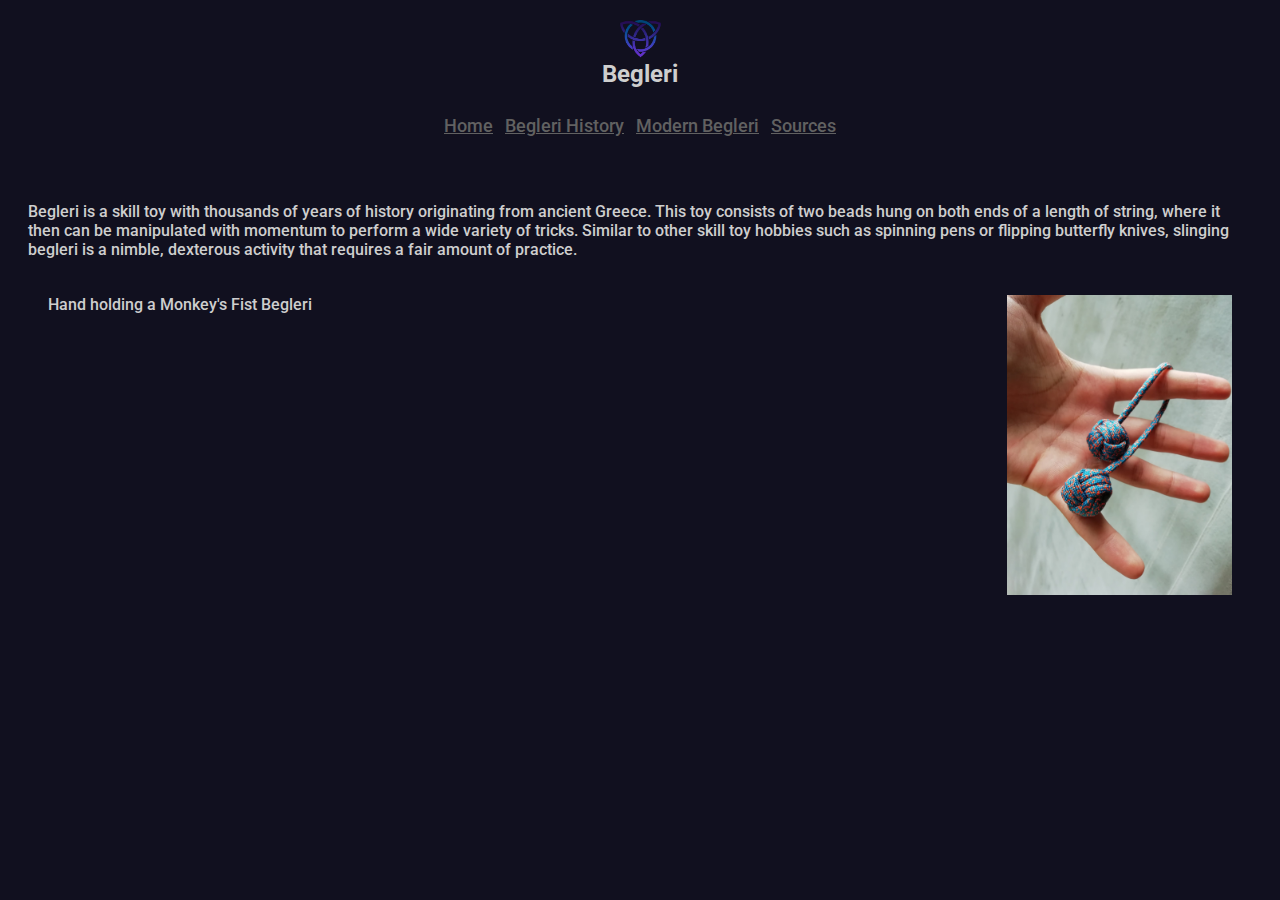
==== index.html @ 639c86f5 "Update index.html" ====
<!DOCTYPE html>
<html lang="en">

<head>
	<title>Begleri</title>
	<link rel="icon" type="png" href="img/bglr.png">
	<link rel="stylesheet" href="css/index.css">
	<link rel="preconnect" href="https://fonts.googleapis.com">
	<link rel="preconnect" href="https://fonts.gstatic.com" crossorigin>
	<link href="https://fonts.googleapis.com/css2?family=Roboto&display=swap" rel="stylesheet">
</head>

<body>
	<div class="main">
		<div class="main-content">
			<div class="main-content-text">
                <div class="header">
					<div id="contain">
						<img alt="Begleri" src="img/bglr.png" width="45px" height="45px"><h2>Begleri</h2>
					</div>
					<div id="links">
						<li> <a href="index.html">Home</a></li> &nbsp;
						<li> <a href="history.html">Begleri History</a></li> &nbsp;
						<li> <a href="modern.html">Modern Begleri</a></li> &nbsp;
						<li> <a href="resources.html">Sources</a></li>
	  </div> 
	</div>
      </div>
    </div>
  </div>
			<br>
			<br>
			<p>Begleri is a skill toy with thousands of years of history originating from ancient Greece. This toy consists of two beads hung on both 
				ends of a length of string, where it then can be manipulated with momentum to perform a wide variety of tricks. Similar to other 
				skill toy hobbies such as spinning pens or flipping butterfly knives, slinging begleri is a nimble, dexterous activity that requires 
				a fair amount of practice.</p>
			<figure>
  <img src="img/begleri1.jpg" alt="Hand with monkey's fist begleri" style="width:225px;height:300px;float:right;">
  <figcaption>Hand holding a Monkey's Fist Begleri</figcaption>
</figure>
       
  
          
  </body>
</html>
---- css/index.css ----
div.image {
   margin-top: 3px;
}

p {
   margin: 20px;
}

img {  
  float: none; 
  margin-bottom: -30px;
}
 
.words {
   float: left;
}

div.texts {
 font-weight: bold;
 font-size: 30px;
 
}

a:link {
  color: #616161;
  font-size: 18px;
}

a:visited {
   color:#64558a
}

#hp  {
float: right;    
 margin: 0 0 0 15px;
}

html {
  height: 100%;
}

body {
  font-family: 'Roboto', sans-serif;
  font-weight: 500;
  color: #cecece;
  background-color: #11101f;
  padding: 0.25px;
  display: flex;
  flex-direction: column;
}

.header {
  text-align: center;
  padding: 8px;
}

.links {
   font-size: 20px;
   text-align: center;
   height: 22px;
   width: 100%;
}

h2 {
  text-align: center;
  height: 30px;
  margin: 25px 0;
  color: #cecece;
}

h1 span {
  white-space: nowrap;
  color: #cecece;
}

li {
    display: inline
}

.flex-parent {
  font-family: 'Roboto', sans-serif;
  display: flex;
  flex-direction: column;
  justify-content: center;
  align-items: center;
  width: 100%;
  height: 100%;
  min-height: 500px;
}

.input-flex-container {
  display: flex;
  justify-content: space-around;
  align-items: center;
  flex-wrap: wrap;
  width: 80vw;
  max-width: 1000px;
  position: relative;
  z-index: 0;
  margin-left: calc((80vw - 25px) / 20);
}

input {
  width: 25px;
  height: 25px;
  background-color: #2C3E50;
  position: relative;
  border-radius: 50%;
  display: block;
  -moz-appearance: none;
  -webkit-appearance: none;
  appearance: none;
  cursor: pointer;
  transition: transform .15s;
}
input:focus {
  outline: none;
}
input::before, input::after {
  content: "";
  display: block;
  position: absolute;
  z-index: -1;
  top: 50%;
  transform: translateY(-50%);
  background-color: #2C3E50;
  width: 4vw;
  height: 5px;
  max-width: 50px;
}
input::before {
  left: calc(-4vw + 12.5px);
ul {
  list-style-type: none;
  margin: 0;
  padding: 0;
  overflow: hidden;
  background-color: #333;
}

li {
  float: left;
  border-right:1px solid #bbb;
}

li:last-child {
  border-right: none;
}

li a {
  display: block;
  color: white;
  text-align: center;
  padding: 14px 16px;
  text-decoration: none;
}

li a:hover:not(.active) {
  background-color: #111;
}

.active {
  background-color: #04AA6D;
}
}
input::after {
  right: calc(-4vw + 12.5px);
}
input:checked {
  background-color: #2C3E50;
}
input:checked::before {
  background-color: #2C3E50;
}
input:checked::after {
  background-color: #AEB6BF;
}
input:checked ~ input, input:checked ~ input::before, input:checked ~ input::after {
  background-color: #AEB6BF;
}
input:checked + .dot-info span {
  font-size: 12px;
  font-weight: bold;
}

.dot-info {
  width: 25px;
  height: 25px;
  display: block;
  visibility: hidden;
  position: relative;
  z-index: -1;
  left: calc((((80vw - 25px) / 20) * -1) - 1px);
}
.input:hover {
  transform: scale(1.2);
}
.dot-info span {
  visibility: visible;
  position: absolute;
  font-size: 12px;
  color: #cecece;
}
.dot-info span.year {
  bottom: -30px;
  left: 50%;
  transform: translateX(-50%);
  color: #cecece;
}
.dot-info span.label {
  top: -65px;
  left: 0;
  transform: rotateZ(-45deg);
  width: 70px;
  text-indent: -10px;
  color: #cecece;
}

#timeline-descriptions-wrapper {
  width: 100%;
  margin-top: 140px;
  font-size: 22px;
  font-weight: 400;
  margin-left: calc((-80vw - 25px) / 20);
}
#timeline-descriptions-wrapper p {
  margin-top: 0;
  display: none;
  color: #cecece;
}

input[data-description="1910"]:checked ~ #timeline-descriptions-wrapper p[data-description="1910"] {
  display: block;
}

input[data-description="1920"]:checked ~ #timeline-descriptions-wrapper p[data-description="1920"] {
  display: block;
}

input[data-description="1930"]:checked ~ #timeline-descriptions-wrapper p[data-description="1930"] {
  display: block;
}

input[data-description="1940"]:checked ~ #timeline-descriptions-wrapper p[data-description="1940"] {
  display: block;
}

input[data-description="1950"]:checked ~ #timeline-descriptions-wrapper p[data-description="1950"] {
  display: block;
}

input[data-description="1960"]:checked ~ #timeline-descriptions-wrapper p[data-description="1960"] {
  display: block;
}

input[data-description="1970"]:checked ~ #timeline-descriptions-wrapper p[data-description="1970"] {
  display: block;
}

input[data-description="1980"]:checked ~ #timeline-descriptions-wrapper p[data-description="1980"] {
  display: block;
}

input[data-description="1990"]:checked ~ #timeline-descriptions-wrapper p[data-description="1990"] {
  display: block;
}

input[data-description="2000"]:checked ~ #timeline-descriptions-wrapper p[data-description="2000"] {
  display: block;
}

@media (min-width: 1250px) {
  .input-flex-container {
    margin-left: 62.5px;
  }

  input::before {
    left: -37.5px;
  }
  input::after {
    right: -37.5px;
  }

  .dot-info {
    left: calc((((1000px - 25px) / 20) * -1) - 1px);
  }

  #timeline-descriptions-wrapper {
    margin-left: -37.5px;
  }
}
@media (max-width: 630px) {
  .flex-parent {
    justify-content: initial;
  }

  .input-flex-container {
    flex-wrap: wrap;
    justify-content: center;
    width: 400px;
    height: auto;
    margin-top: 15vh;
    margin-left: 0;
    padding-bottom: 30px;
  }

  input, .dot-info {
    width: 60px;
    height: 60px;
    margin: 0 10px 50px;
  }

  input {
    background-color: transparent !important;
    z-index: 1;
  }
  input::before, input::after {
    content: none;
  }
  input:checked + .dot-info {
    background-color: #2C3E50;
  }
  input:checked + .dot-info span.year {
    font-size: 14px;
  }
  input:checked + .dot-info span.label {
    font-size: 12px;
  }

  .dot-info {
    visibility: visible;
    border-radius: 50%;
    z-index: 0;
    left: 0;
    margin-left: -70px;
    background-color: #AEB6BF;
  }
  .dot-info span.year {
    top: 0;
    left: 0;
    transform: none;
    width: 100%;
    height: 100%;
    display: flex;
    justify-content: center;
    align-items: center;
    color: #ECF0F1;
  }
  .dot-info span.label {
    top: calc(100% + 5px);
    left: 50%;
    transform: translateX(-50%);
    text-indent: 0;
    text-align: center;
  }

  #timeline-descriptions-wrapper {
    margin-top: 30px;
    margin-left: 0;
    text-align: center;
  }
}
@media (max-width: 480px) {
  .input-flex-container {
    width: 340px;
  }
}
@media (max-width: 400px) {
  .input-flex-container {
    width: 300px;
  }
}
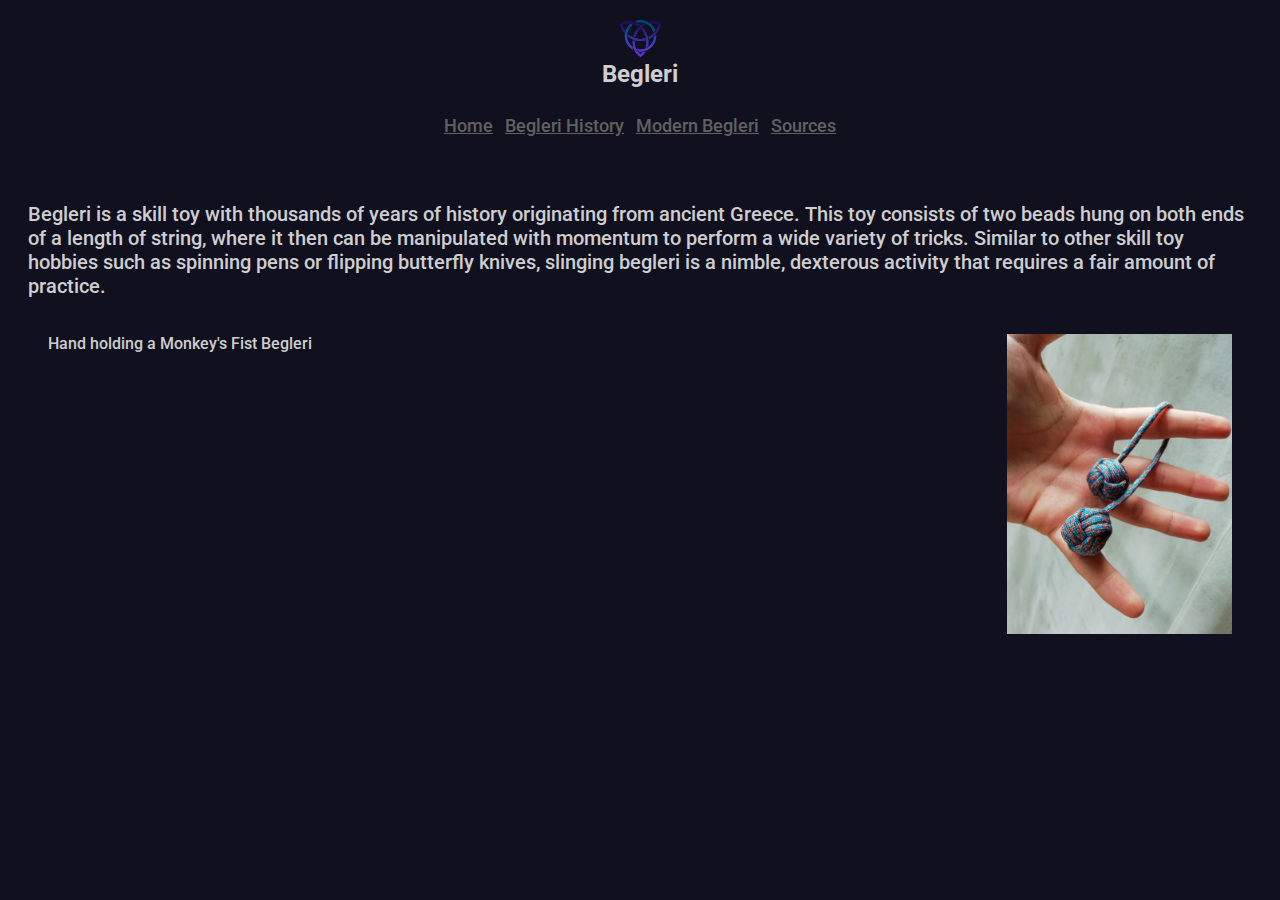
==== commit e8ea8b0f: "Update index.html" ====
--- a/index.html
+++ b/index.html
@@ -16,7 +16,7 @@
 			<div class="main-content-text">
                 <div class="header">
 					<div id="contain">
-						<img alt="Begleri" src="img/bglr.png" width="45px" height="45px"><h2>Begleri</h2>
+						<img alt="Begleri" src="img/bglr.png" width="45px" height="45px" style="float:none;margin-bottom:-30px;"><h2>Begleri</h2>
 					</div>
 					<div id="links">
 						<li> <a href="index.html">Home</a></li> &nbsp;
--- a/css/index.css
+++ b/css/index.css
@@ -4,13 +4,9 @@
 
 p {
    margin: 20px;
-}
-
-img {  
-  float: none; 
-  margin-bottom: -30px;
-}
- 
+   font-size: 20px;
+}
+
 .words {
    float: left;
 }
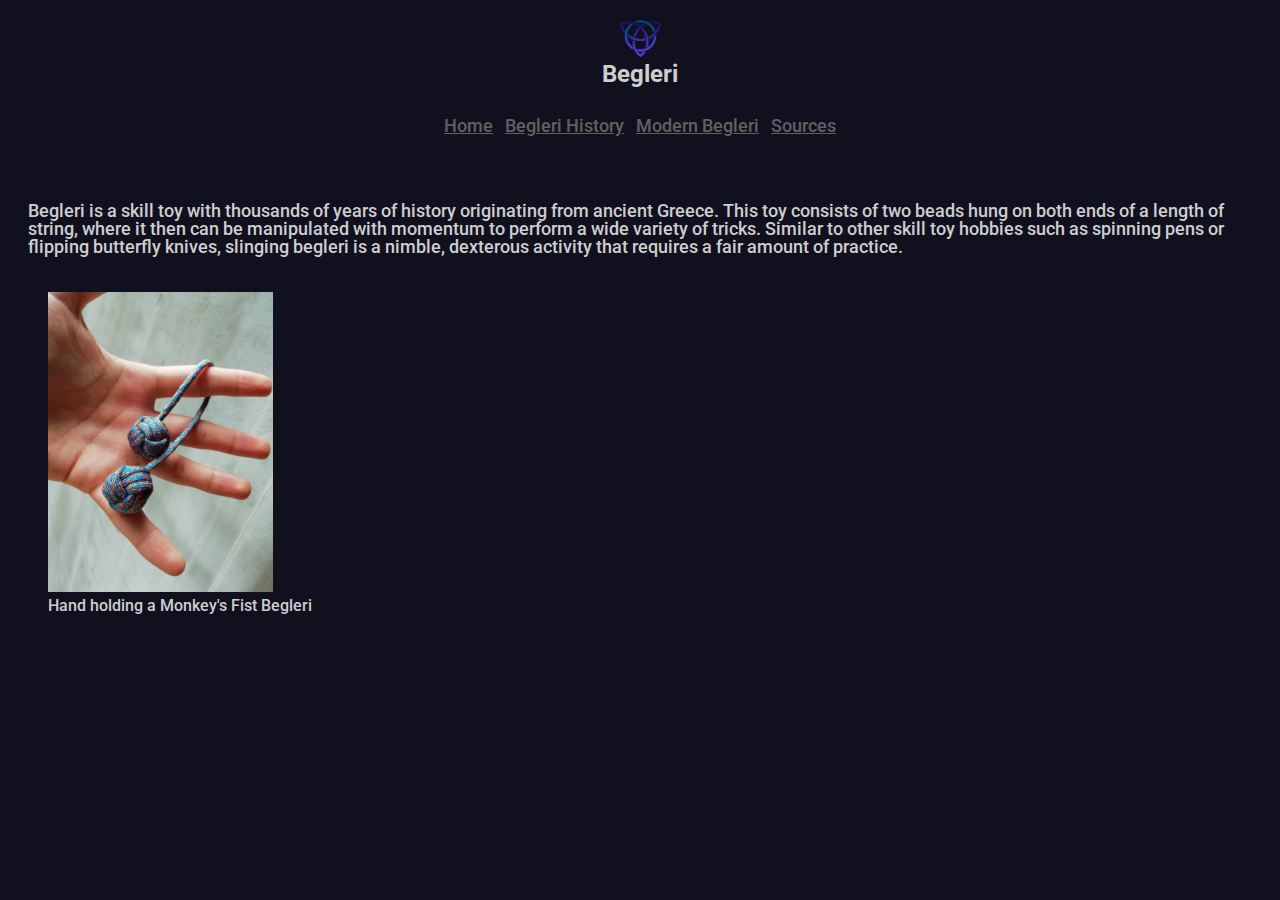
==== commit fb5ec189: "Update index.html" ====
--- a/index.html
+++ b/index.html
@@ -35,7 +35,7 @@
 				skill toy hobbies such as spinning pens or flipping butterfly knives, slinging begleri is a nimble, dexterous activity that requires 
 				a fair amount of practice.</p>
 			<figure>
-  <img src="img/begleri1.jpg" alt="Hand with monkey's fist begleri" style="width:225px;height:300px;float:right;">
+  <img src="img/begleri1.jpg" alt="Hand with monkey's fist begleri" style="width:225px;height:300px;">
   <figcaption>Hand holding a Monkey's Fist Begleri</figcaption>
 </figure>
        
--- a/css/index.css
+++ b/css/index.css
@@ -4,7 +4,8 @@
 
 p {
    margin: 20px;
-   font-size: 20px;
+   font-size: 18px;
+   line-height: 1;
 }
 
 .words {
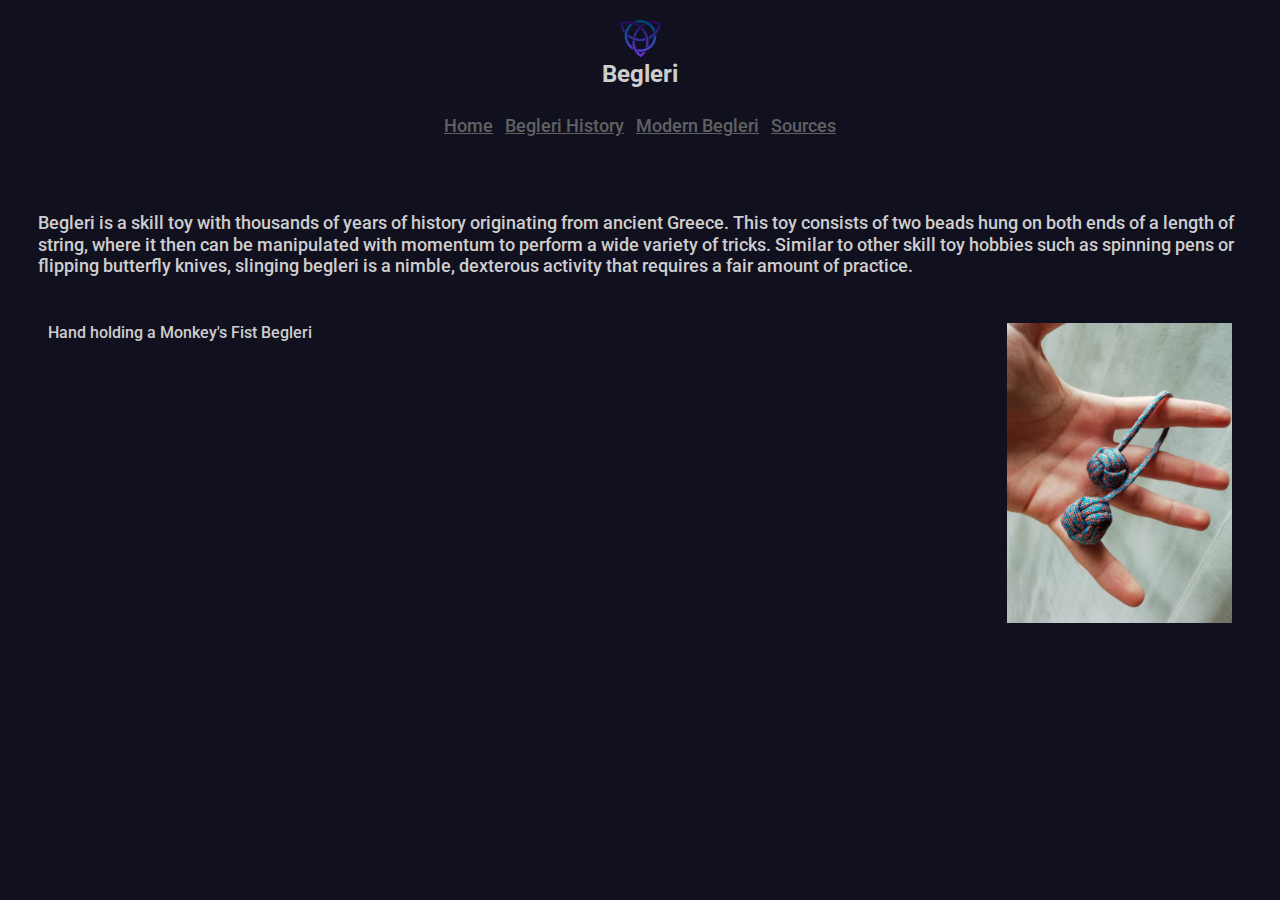
==== commit 6126acb9: "Update index.html" ====
--- a/index.html
+++ b/index.html
@@ -34,9 +34,9 @@
 				ends of a length of string, where it then can be manipulated with momentum to perform a wide variety of tricks. Similar to other 
 				skill toy hobbies such as spinning pens or flipping butterfly knives, slinging begleri is a nimble, dexterous activity that requires 
 				a fair amount of practice.</p>
-			<figure>
-  <img src="img/begleri1.jpg" alt="Hand with monkey's fist begleri" style="width:225px;height:300px;">
-  <figcaption>Hand holding a Monkey's Fist Begleri</figcaption>
+			<div class="floater"><figure>
+  <img src="img/begleri1.jpg" alt="Hand with monkey's fist begleri" style="width:225px;height:300px;float:right;">
+				<figcaption>Hand holding a Monkey's Fist Begleri</figcaption></div>
 </figure>
        
   
--- a/css/index.css
+++ b/css/index.css
@@ -2,10 +2,18 @@
    margin-top: 3px;
 }
 
+.floater {
+   float:right;
+}
+
+.floatel {
+   float:left;
+}
+
 p {
-   margin: 20px;
+   margin: 30px;
    font-size: 18px;
-   line-height: 1;
+   line-height: 1.2;
 }
 
 .words {
@@ -214,7 +222,7 @@
 }
 
 #timeline-descriptions-wrapper {
-  width: 100%;
+  width: 52%;
   margin-top: 140px;
   font-size: 22px;
   font-weight: 400;
@@ -222,27 +230,16 @@
 }
 #timeline-descriptions-wrapper p {
   margin-top: 0;
+  margin-left: -500px;
   display: none;
   color: #cecece;
 }
 
-input[data-description="1910"]:checked ~ #timeline-descriptions-wrapper p[data-description="1910"] {
-  display: block;
-}
-
-input[data-description="1920"]:checked ~ #timeline-descriptions-wrapper p[data-description="1920"] {
-  display: block;
-}
-
-input[data-description="1930"]:checked ~ #timeline-descriptions-wrapper p[data-description="1930"] {
-  display: block;
-}
-
-input[data-description="1940"]:checked ~ #timeline-descriptions-wrapper p[data-description="1940"] {
-  display: block;
-}
-
-input[data-description="1950"]:checked ~ #timeline-descriptions-wrapper p[data-description="1950"] {
+input[data-description="500 BCE"]:checked ~ #timeline-descriptions-wrapper p[data-description="500 BCE"] {
+  display: block;
+}
+
+input[data-description="300 AD"]:checked ~ #timeline-descriptions-wrapper p[data-description="300 AD"] {
   display: block;
 }
 
@@ -250,25 +247,21 @@
   display: block;
 }
 
-input[data-description="1970"]:checked ~ #timeline-descriptions-wrapper p[data-description="1970"] {
-  display: block;
-}
-
-input[data-description="1980"]:checked ~ #timeline-descriptions-wrapper p[data-description="1980"] {
-  display: block;
-}
-
 input[data-description="1990"]:checked ~ #timeline-descriptions-wrapper p[data-description="1990"] {
   display: block;
 }
 
-input[data-description="2000"]:checked ~ #timeline-descriptions-wrapper p[data-description="2000"] {
+input[data-description="2010"]:checked ~ #timeline-descriptions-wrapper p[data-description="2010"] {
+  display: block;
+}
+
+input[data-description="2017"]:checked ~ #timeline-descriptions-wrapper p[data-description="2017"] {
   display: block;
 }
 
 @media (min-width: 1250px) {
   .input-flex-container {
-    margin-left: 62.5px;
+    margin-left: 600.5px;
   }
 
   input::before {
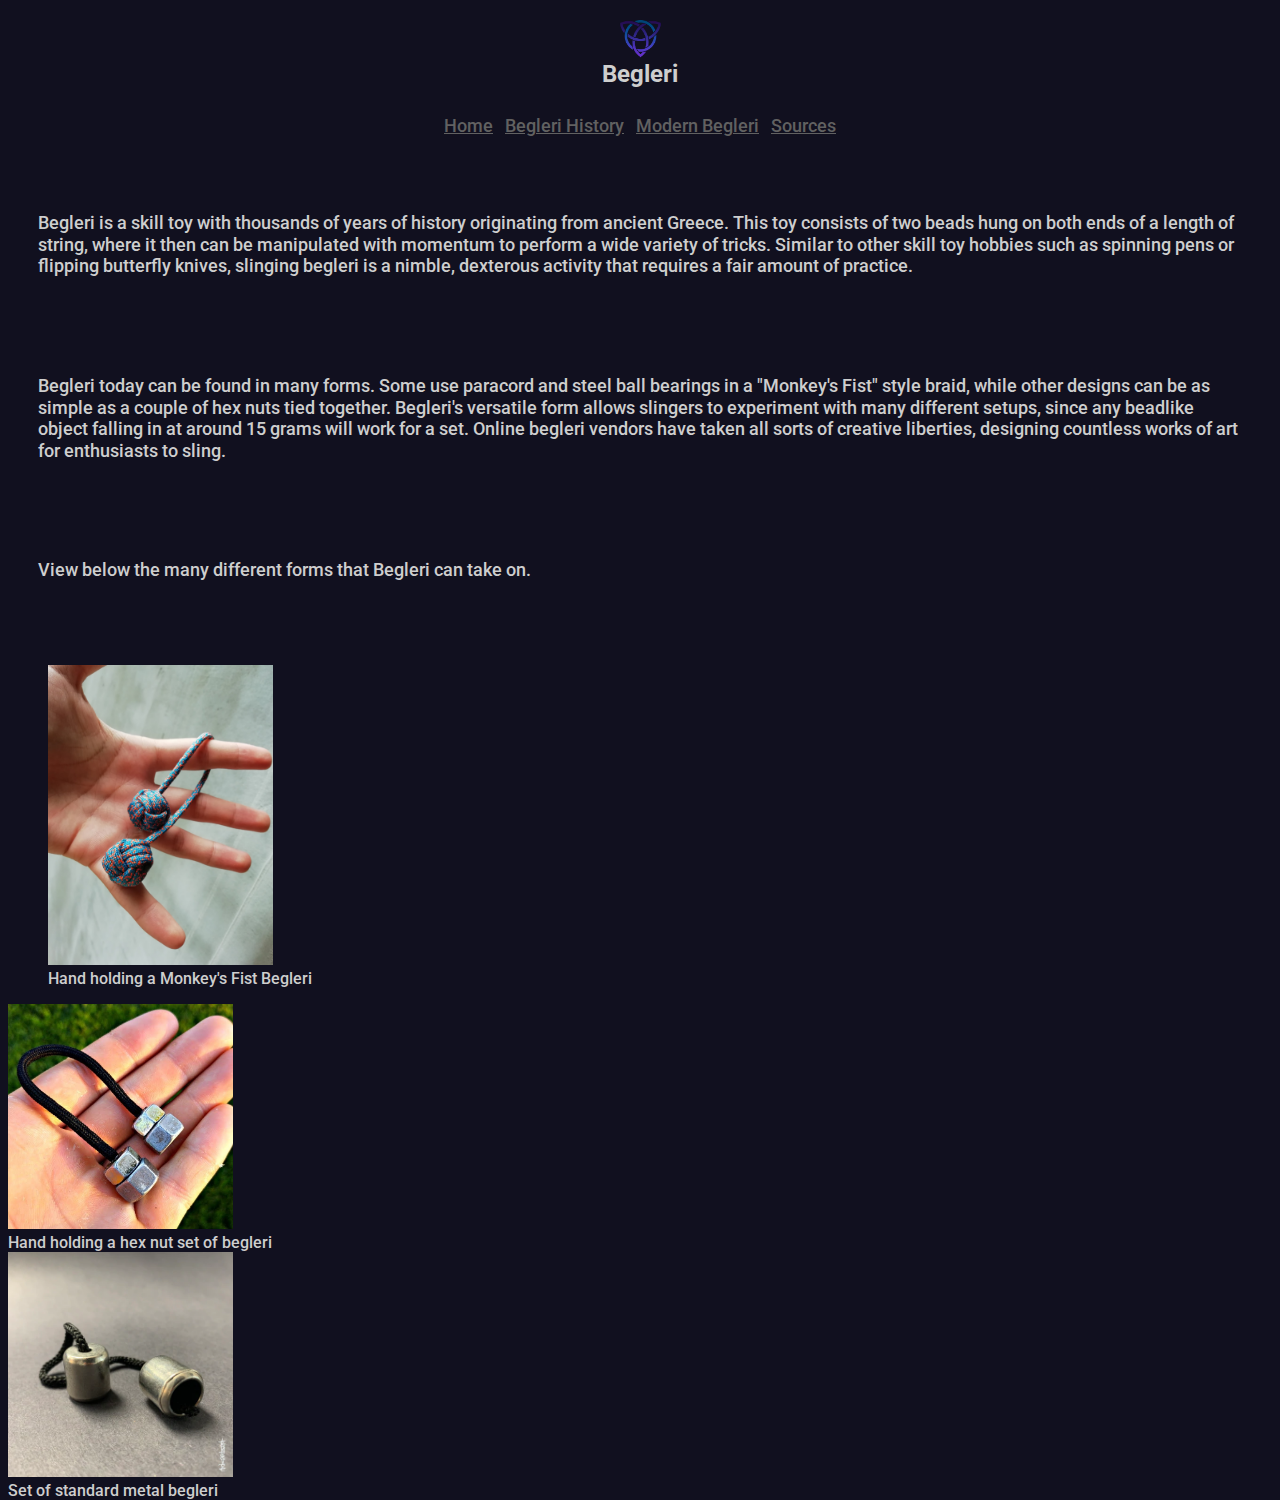
==== commit a036457e: "Update index.html" ====
--- a/index.html
+++ b/index.html
@@ -33,10 +33,19 @@
 			<p>Begleri is a skill toy with thousands of years of history originating from ancient Greece. This toy consists of two beads hung on both 
 				ends of a length of string, where it then can be manipulated with momentum to perform a wide variety of tricks. Similar to other 
 				skill toy hobbies such as spinning pens or flipping butterfly knives, slinging begleri is a nimble, dexterous activity that requires 
-				a fair amount of practice.</p>
+				a fair amount of practice.</p><br><br>
+			<p>Begleri today can be found in many forms. Some use paracord and steel ball bearings in a "Monkey's Fist" style braid, while other designs 
+				can be as simple as a couple of hex nuts tied together. Begleri's versatile form allows slingers to experiment with many different  
+				setups, since any beadlike object falling in at around 15 grams will work for a set. Online begleri vendors have taken all sorts of 
+				creative liberties, designing countless works of art for enthusiasts to sling.</p><br><br>
+	<p>View below the many different forms that Begleri can take on.</p><br><br>
 			<div class="floater"><figure>
-  <img src="img/begleri1.jpg" alt="Hand with monkey's fist begleri" style="width:225px;height:300px;float:right;">
-				<figcaption>Hand holding a Monkey's Fist Begleri</figcaption></div>
+  <li><img src="img/begleri1.jpg" alt="Hand with monkey's fist begleri" style="width:225px;height:300px;">
+	  <figcaption>Hand holding a Monkey's Fist Begleri</figcaption></div></li>
+	<li><img src="img/hexnut.jpg" alt="Hexnut begleri" style="width:225px;height:225px;">
+		<figcaption>Hand holding a hex nut set of begleri</figcaption></div></li>
+<li><img src="img/standard.png" alt="Aroundsquare's standard begleri" style="width:225px;height:225px;">
+		<figcaption>Set of standard metal begleri</figcaption></div></li>
 </figure>
        
   
--- a/css/index.css
+++ b/css/index.css
@@ -4,6 +4,10 @@
 
 .floater {
    float:right;
+}
+
+.oee {
+   margin-top: -100px;
 }
 
 .floatel {
@@ -230,7 +234,7 @@
 }
 #timeline-descriptions-wrapper p {
   margin-top: 0;
-  margin-left: -500px;
+  margin-left: -950px;
   display: none;
   color: #cecece;
 }
@@ -261,7 +265,7 @@
 
 @media (min-width: 1250px) {
   .input-flex-container {
-    margin-left: 600.5px;
+    margin-left: 550.5px;
   }
 
   input::before {
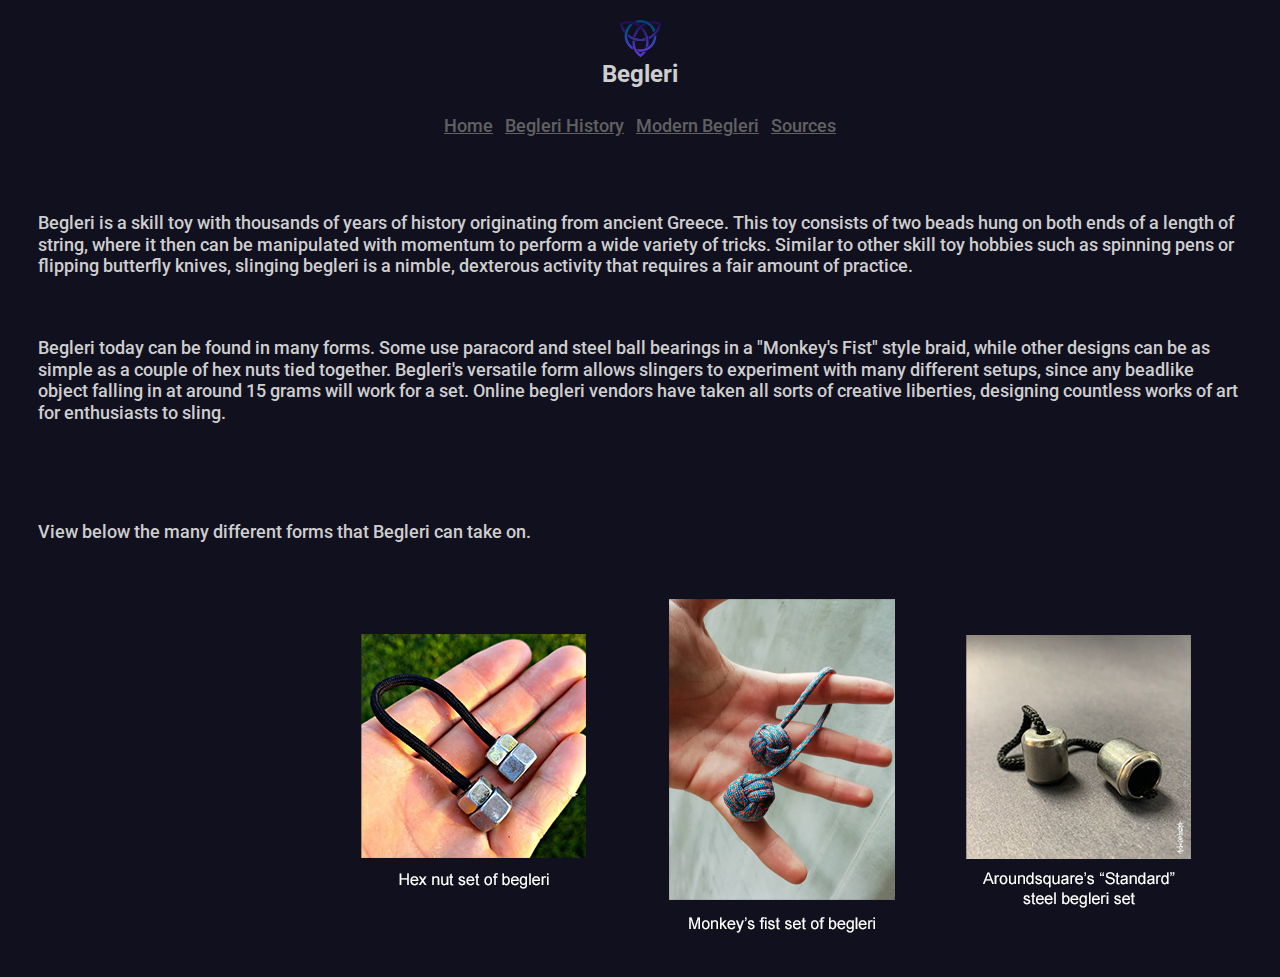
==== commit 050cbd7f: "Update index.html" ====
--- a/index.html
+++ b/index.html
@@ -33,21 +33,13 @@
 			<p>Begleri is a skill toy with thousands of years of history originating from ancient Greece. This toy consists of two beads hung on both 
 				ends of a length of string, where it then can be manipulated with momentum to perform a wide variety of tricks. Similar to other 
 				skill toy hobbies such as spinning pens or flipping butterfly knives, slinging begleri is a nimble, dexterous activity that requires 
-				a fair amount of practice.</p><br><br>
+				a fair amount of practice.</p>
 			<p>Begleri today can be found in many forms. Some use paracord and steel ball bearings in a "Monkey's Fist" style braid, while other designs 
 				can be as simple as a couple of hex nuts tied together. Begleri's versatile form allows slingers to experiment with many different  
 				setups, since any beadlike object falling in at around 15 grams will work for a set. Online begleri vendors have taken all sorts of 
 				creative liberties, designing countless works of art for enthusiasts to sling.</p><br><br>
-	<p>View below the many different forms that Begleri can take on.</p><br><br>
-			<div class="floater"><figure>
-  <li><img src="img/begleri1.jpg" alt="Hand with monkey's fist begleri" style="width:225px;height:300px;">
-	  <figcaption>Hand holding a Monkey's Fist Begleri</figcaption></div></li>
-	<li><img src="img/hexnut.jpg" alt="Hexnut begleri" style="width:225px;height:225px;">
-		<figcaption>Hand holding a hex nut set of begleri</figcaption></div></li>
-<li><img src="img/standard.png" alt="Aroundsquare's standard begleri" style="width:225px;height:225px;">
-		<figcaption>Set of standard metal begleri</figcaption></div></li>
-</figure>
-       
+	<p>View below the many different forms that Begleri can take on.</p>
+			<div class="center"><img src="img/Untitled-1.png" alt="begleri showcase" style="width:900px;height:400px;"></div>
   
           
   </body>
--- a/css/index.css
+++ b/css/index.css
@@ -4,6 +4,13 @@
 
 .floater {
    float:right;
+}
+
+.center {
+  display: block;
+  margin-left: auto;
+  margin-right: auto;
+  width: 50%;
 }
 
 .oee {
